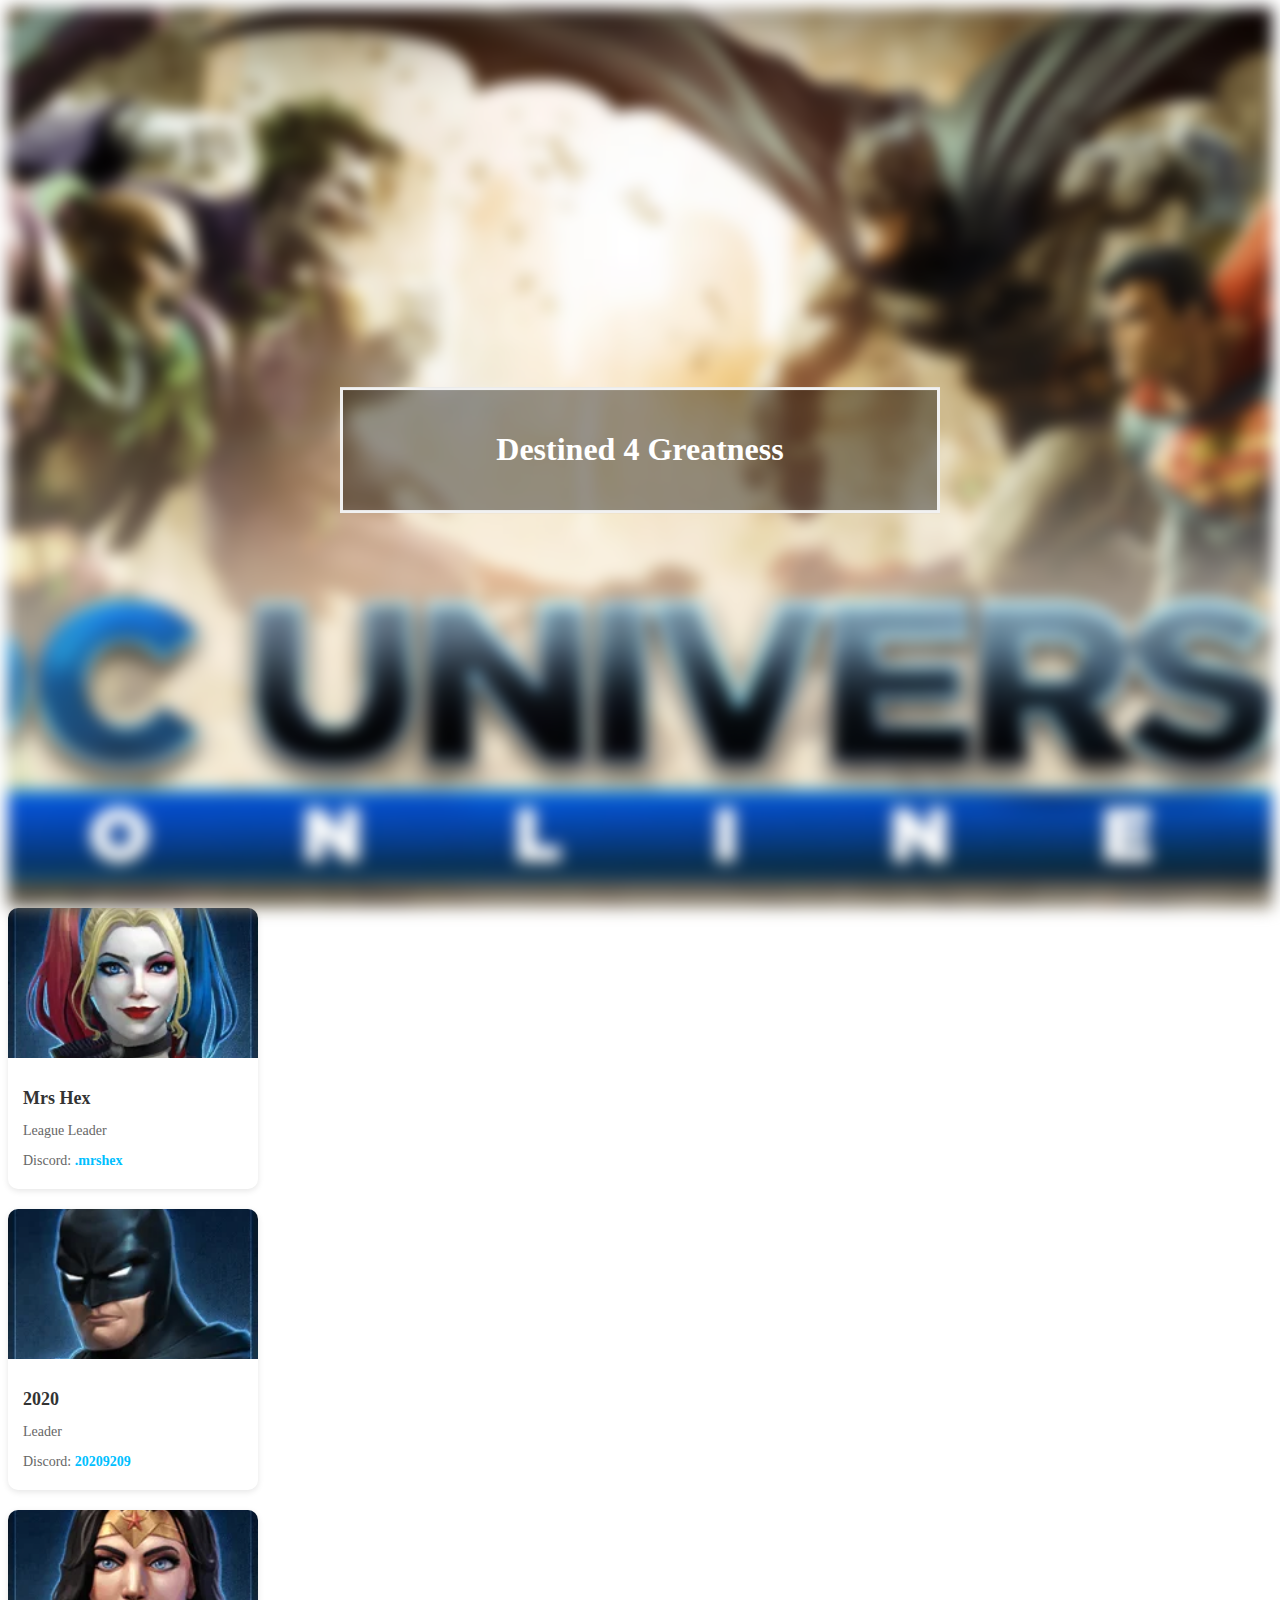
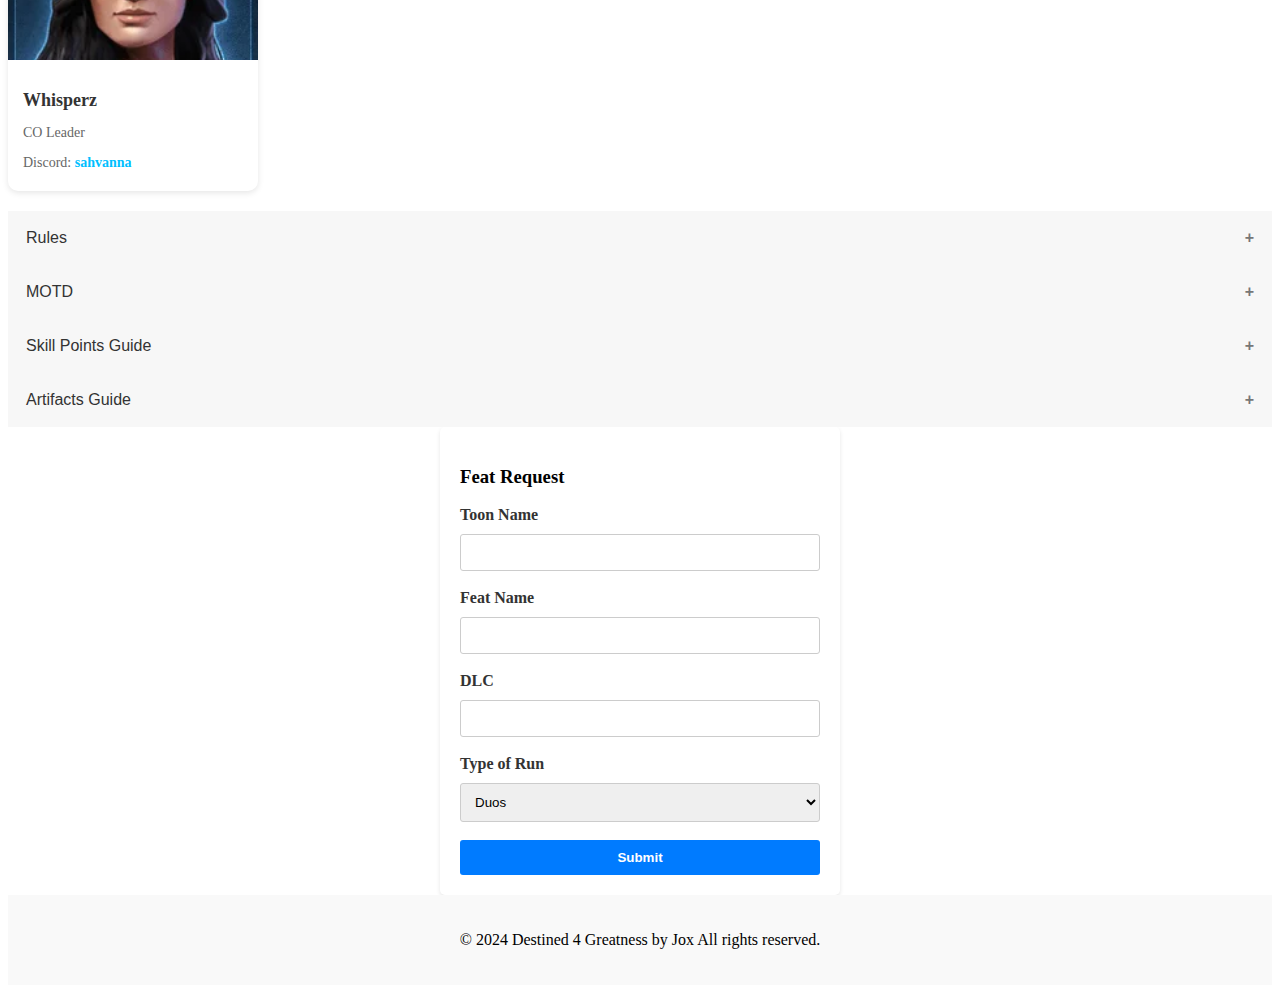
==== index.html @ 73f13225 "rules, leaders" ====
<!DOCTYPE html>
<html>
<head>
    <title>D4G</title>
    <meta charset="UTF-8">
    <meta name="viewport" content="width=device-width, initial-scale=1">
    <link rel="stylesheet" href="index.css">
    <script src="https://code.jquery.com/jquery-3.6.0.min.js"></script>
</head>
<body>
<!-- Destiend 4 Greateness-->
<div class="bg-image"></div>
<div class="bg-text">
  <h1>Destined 4 Greatness</h1>
</div>
<!-- Destiend 4 Greateness-->




<!--Hex Info-->
<div class="contact-card">
  <img src="photos/hex.jpg" alt="hex.jpg">
  <div class="contact-details">
      <h2>Mrs Hex</h2>
      <p>League Leader</p>
      <p>Discord: <span class="discord-username">.mrshex</span></p>
  </div>
</div>
<!--Hex Info end-->

<!--2020 Info-->
<div class="contact-card">
<img src="photos/2020.jpg" alt="2020.jpg">
<div class="contact-details">
    <h2>2020</h2>
    <p>Leader</p>
    <p>Discord: <span class="discord-username">20209209</span></p>
</div>
</div>
<!--2020 Info end-->

<!--WHISPERS Info-->
<div class="contact-card">
  <img src="photos/whispers.jpg" alt="whispers.jpg">
  <div class="contact-details">
      <h2>Whisperz</h2>
      <p>CO Leader</p>
      <p>Discord: <span class="discord-username">sahvanna</span></p>
  </div>
</div>
<!--WHISPERS Info end-->

<div style="clear:both;"></div>








<!-- First Accordion - Rules -->
<button class="accordion">Rules</button>
<div class="panel">
  <ul>Have a mic or be able to hear.</ul>
  <ul>If you are doing league runs, use group, intance or costume chat.</ul>
  <ul>If you want to be part of Elites runs, skills have to be equal or higher than the CR needed for the Episode.</ul>
  <ul>Be respectful to all members regardless of rank.</ul>
  <ul></ul>
</div>
 
<!-- Second Accordion - MOTD -->
<button class="accordion">MOTD</button>
<div class="panel">
  <p>Be active and do 6,000+ Monthly toward prestige /ask league mates 1st B4 LFG</p>
</div>
 
<!-- Third Accordion - Skill Points -->
<button class="accordion">Skill Points Guide</button>
<div class="panel">
  <p>Content for Skill Points goes here...</p>
</div>
 
<!-- Fourth Accordion - Artifacts Guide -->
<button class="accordion">Artifacts Guide</button>
<div class="panel">
  <p>Content for Artifacts Guide goes here...</p>
</div>
<script>
// JavaScript code to toggle the accordion
var accordions = document.getElementsByClassName("accordion");
for (var i = 0; i < accordions.length; i++) {
  accordions[i].addEventListener("click", function() {
    this.classList.toggle("active");
    var panel = this.nextElementSibling;
    if (panel.style.display === "block") {
      panel.style.display = "none";


    } else {
      panel.style.display = "block";
    }
  });
}
</script>

<form id="infoForm">
  <h3>Feat Request</h3>
  <label for="toonName">Toon Name</label>
  <input type="text" id="toonName" name="toonName" required><br><br>

  <label for="featName">Feat Name</label>
  <input type="text" id="featName" name="featName" required><br><br>

  <label for="dlc">DLC</label>
  <input type="text" id="dlc" name="dlc" required><br><br>

  <label for="webhook">Type of Run</label>
  <select id="webhook" name="webhook" required>
      <option value="duos">Duos </option>
      <option value="alert">Alert</option>
      <option value="raid">Raid</option>
      <option value="openWorld">Open World</option>
  </select><br><br>
  <input type="submit" value="Submit">
</form>

<script>
  $(document).ready(function() {
      $("#infoForm").submit(function(event) {
          event.preventDefault();

          const toonName = $("#toonName").val();
          const featName = $("#featName").val();
          const dlc = $("#dlc").val();
          const webhook = $("#webhook").val();
          const webhookUrl = getWebhookUrl(webhook);

          const data = {
              "content": `**Toon Name:** ${toonName}\n **Feat Name:** ${featName}\n **DLC:** ${dlc}\n **Type of Run:** ${webhook}`
          };
          $.ajax({
              type: "POST",
              url: webhookUrl,
              data: JSON.stringify(data),
              contentType: "application/json",
              success: function() {
                  alert("Information submitted successfully!");
                  // Clear the form after submission
                  $("#infoForm")[0].reset();
              },
              error: function() {
                  alert("Failed to submit information. Please try again later.");
              }
          });
      });
      function getWebhookUrl(webhook) {
          const webhookUrls = {
              "duos": "https://discord.com/api/webhooks/1196641322262597692/4K6cnvPWakAyzumUgOi59DWbzxgHYASntOgnONp2emNXMgy9MyiIGLNNEIZ9coCWsAzE",
              "alert": "https://discord.com/api/webhooks/1196641795954704394/KU97LPKFyKlLyi-C4MpfOs1kRFICMRMA38AwqBhY4oN_e8OSuvOIdcsnkBGYnxGlP3yQ",
              "raid": "https://discord.com/api/webhooks/1196641881577226310/1C3qr9o3NFHdDPXSE0KEmlYPc9v3lyy9NUdyIr1yBTtnmeYd-nwaRSGCJR6AT7xrqmkb",
              "openWorld": "https://discord.com/api/webhooks/1196641979669426236/d7G19btJuQG4ldiO2K5ANtKG7zBBkhygnBzZ8nmWoxXrzJ6ZhlRfdVKKel23bdq_QOFL",
          };
          return webhookUrls[webhook];
      }
  });
</script>

<!-- Footer-->
<div class="footer">
  <p>&copy; 2024 Destined 4 Greatness  by Jox All rights reserved.</p>
</div>
<!-- Footer-->
</body>
</html>


<!--Notes
fix background pic fro smaller devices
fix the contact cards and make them smaller for a better look-->
---- index.css ----
.contact-card {
  width: 100%;
  max-width: 250px;
  height: auto;
  background-color: #ffffff;
  border-radius: 10px;
  box-shadow: 0px 2px 6px rgba(0, 0, 0, 0.1);
  margin-bottom: 20px;
  display: flex;
  flex-direction: column;
}

.contact-card img {
  width: 100%;
  height: 150px;
  object-fit: cover;
  border-top-left-radius: 10px;
  border-top-right-radius: 10px;
}

.contact-details {
  padding: 15px;
}

.contact-details h2 {
  font-size: 18px;
  color: #333;
  margin-bottom: 10px;
}

.contact-details p {
  font-size: 14px;
  color: #666;
  margin-bottom: 5px;
}

.contact-details .discord-username {
  font-weight: bold;
  color: #333;
}

.contact-details .discord-username {
  font-weight: bold;
  color: #00bfff;
}


  
/*  D4G */
body, html {
  height: 100%;
}

* {
  box-sizing: border-box;
}

.bg-image {
  /* The image used */
  background-image: url("photos/dcuo.jpg");

  /* Add the blur effect */
  filter: blur(8px);
  -webkit-filter: blur(8px);

  /* Full height */
  height: 100vh;

  /* Center and scale the image nicely */
  background-position: center;
  background-repeat: no-repeat;
  background-size: cover;
}

/* Position text in the middle of the page/image */
.bg-text {
  background-color: rgba(0, 0, 0, 0.4); /* Black w/opacity/see-through */
  color: white;
  font-weight: bold;
  border: 3px solid #f1f1f1;
  position: absolute;
  top: 50%;
  left: 50%;
  transform: translate(-50%, -50%);
  z-index: 2;
  width: 80%;
  max-width: 600px; /* Adjust the maximum width as needed */
  padding: 20px;
  text-align: center;
}
/*  D4G  END*/


/* Style the accordion container */
.accordion {
  background-color: #f7f7f7;
  color: #333;
  cursor: pointer;
  padding: 18px;
  width: 100%;
  border: none;
  text-align: left;
  outline: none;
  font-size: 16px;
  transition: 0.4s;
}
 
/* Style the accordion content */
.panel {
  padding: 0 18px;
  display: none;
  background-color: white;
  overflow: hidden;
}
 
/* Change the color of the accordion when it is active/open */
.active {
  background-color: #ddd;
}
 
/* Add a "caret" icon for the accordion */
.accordion::after {
  content: '\002B';
  color: #777;
  font-weight: bold;
  float: right;
  margin-left: 5px;
}
 
/* Rotate the "caret" icon when the accordion is active/open */
.active::after {
  content: "\2212";
}




/* Footer styles */
.footer {
  background-color: #f9f9f9;
  padding: 20px;
  text-align: center;
}

/* Center the form */
form {
  max-width: 400px;
  margin: 0 auto;
  padding: 20px;
  background-color: #fff;
  border-radius: 5px;
  box-shadow: 0 2px 4px rgba(0, 0, 0, 0.1);
}

/* Style form labels */
label {
  display: block;
  margin-bottom: 10px;
  font-weight: bold;
  color: #333;
}

/* Style form inputs */
input[type="text"],
input[type="email"],
select {
  width: 100%;
  padding: 10px;
  border: 1px solid #ccc;
  border-radius: 3px;
  transition: border-color 0.3s ease-in-out;
}

input[type="text"]:focus,
input[type="email"]:focus,
select:focus {
  border-color: #007bff;
}

/* Style form submit button */
input[type="submit"] {
  width: 100%;
  padding: 10px;
  background-color: #007bff;
  border: none;
  border-radius: 3px;
  color: #fff;
  font-weight: bold;
  cursor: pointer;
  transition: background-color 0.3s ease-in-out;
}

input[type="submit"]:hover {
  background-color: #0056b3;
}

/* CSS for desktop screens */
@media screen and (min-width: 992px) {
  /* CSS styles for desktop screens */
}

/* CSS for tablet screens */
@media screen and (min-width: 768px) and (max-width: 991px) {
  /* CSS styles for tablet screens */
}

/* CSS for mobile screens */
@media screen and (max-width: 767px) {
  /* CSS styles for mobile screens */
}
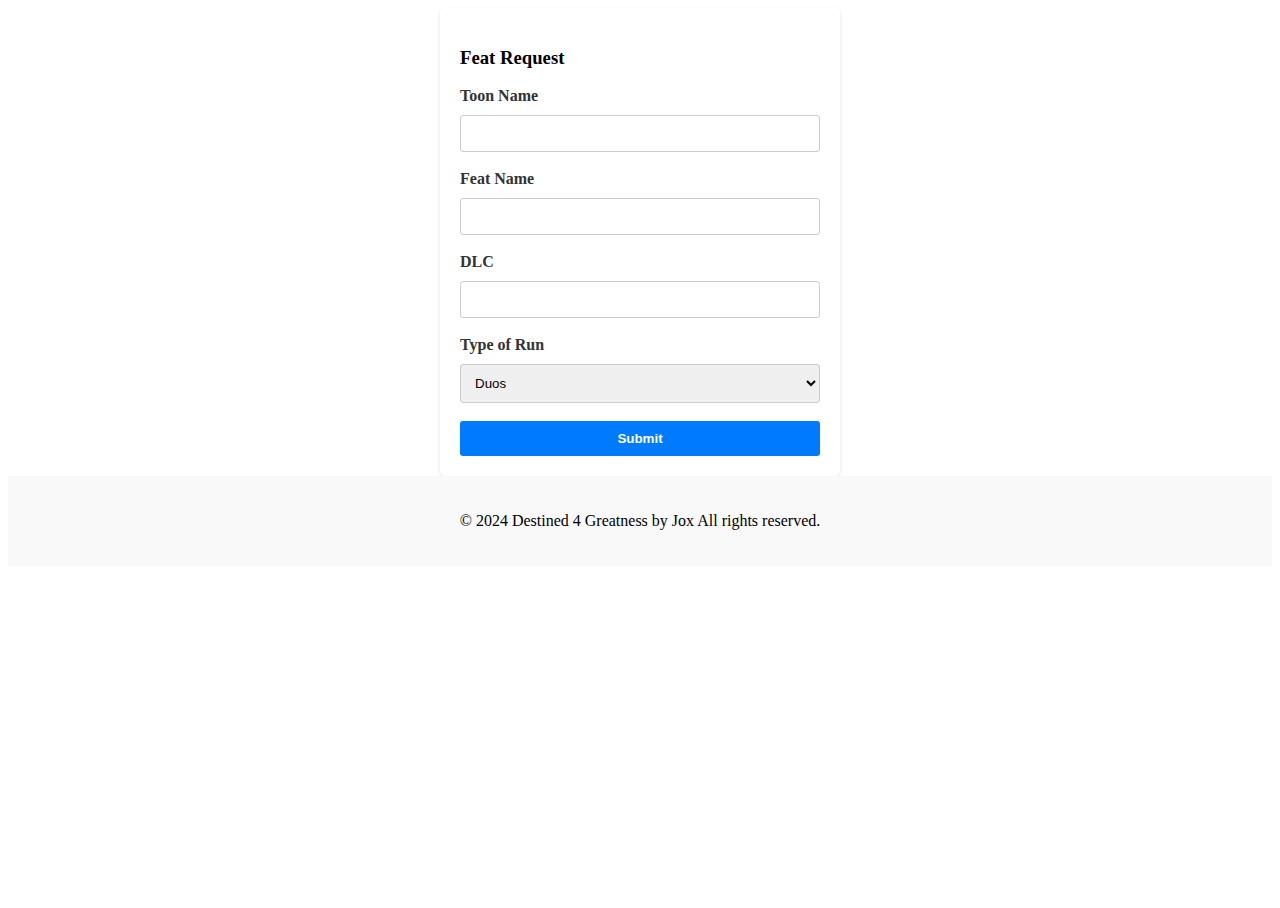
==== commit 44602f1b: "i own it" ====
--- a/index.html
+++ b/index.html
@@ -1,109 +1,14 @@
 <!DOCTYPE html>
 <html>
 <head>
-    <title>D4G</title>
+    <title></title>
     <meta charset="UTF-8">
     <meta name="viewport" content="width=device-width, initial-scale=1">
     <link rel="stylesheet" href="index.css">
     <script src="https://code.jquery.com/jquery-3.6.0.min.js"></script>
 </head>
 <body>
-<!-- Destiend 4 Greateness-->
-<div class="bg-image"></div>
-<div class="bg-text">
-  <h1>Destined 4 Greatness</h1>
-</div>
-<!-- Destiend 4 Greateness-->
 
-
-
-
-<!--Hex Info-->
-<div class="contact-card">
-  <img src="photos/hex.jpg" alt="hex.jpg">
-  <div class="contact-details">
-      <h2>Mrs Hex</h2>
-      <p>League Leader</p>
-      <p>Discord: <span class="discord-username">.mrshex</span></p>
-  </div>
-</div>
-<!--Hex Info end-->
-
-<!--2020 Info-->
-<div class="contact-card">
-<img src="photos/2020.jpg" alt="2020.jpg">
-<div class="contact-details">
-    <h2>2020</h2>
-    <p>Leader</p>
-    <p>Discord: <span class="discord-username">20209209</span></p>
-</div>
-</div>
-<!--2020 Info end-->
-
-<!--WHISPERS Info-->
-<div class="contact-card">
-  <img src="photos/whispers.jpg" alt="whispers.jpg">
-  <div class="contact-details">
-      <h2>Whisperz</h2>
-      <p>CO Leader</p>
-      <p>Discord: <span class="discord-username">sahvanna</span></p>
-  </div>
-</div>
-<!--WHISPERS Info end-->
-
-<div style="clear:both;"></div>
-
-
-
-
-
-
-
-
-<!-- First Accordion - Rules -->
-<button class="accordion">Rules</button>
-<div class="panel">
-  <ul>Have a mic or be able to hear.</ul>
-  <ul>If you are doing league runs, use group, intance or costume chat.</ul>
-  <ul>If you want to be part of Elites runs, skills have to be equal or higher than the CR needed for the Episode.</ul>
-  <ul>Be respectful to all members regardless of rank.</ul>
-  <ul></ul>
-</div>
- 
-<!-- Second Accordion - MOTD -->
-<button class="accordion">MOTD</button>
-<div class="panel">
-  <p>Be active and do 6,000+ Monthly toward prestige /ask league mates 1st B4 LFG</p>
-</div>
- 
-<!-- Third Accordion - Skill Points -->
-<button class="accordion">Skill Points Guide</button>
-<div class="panel">
-  <p>Content for Skill Points goes here...</p>
-</div>
- 
-<!-- Fourth Accordion - Artifacts Guide -->
-<button class="accordion">Artifacts Guide</button>
-<div class="panel">
-  <p>Content for Artifacts Guide goes here...</p>
-</div>
-<script>
-// JavaScript code to toggle the accordion
-var accordions = document.getElementsByClassName("accordion");
-for (var i = 0; i < accordions.length; i++) {
-  accordions[i].addEventListener("click", function() {
-    this.classList.toggle("active");
-    var panel = this.nextElementSibling;
-    if (panel.style.display === "block") {
-      panel.style.display = "none";
-
-
-    } else {
-      panel.style.display = "block";
-    }
-  });
-}
-</script>
 
 <form id="infoForm">
   <h3>Feat Request</h3>
--- a/index.css
+++ b/index.css
@@ -9,7 +9,7 @@
   display: flex;
   flex-direction: column;
 }
-
+ 
 .contact-card img {
   width: 100%;
   height: 150px;
@@ -17,64 +17,53 @@
   border-top-left-radius: 10px;
   border-top-right-radius: 10px;
 }
-
+ 
 .contact-details {
   padding: 15px;
 }
-
+ 
 .contact-details h2 {
   font-size: 18px;
   color: #333;
   margin-bottom: 10px;
 }
-
+ 
 .contact-details p {
   font-size: 14px;
   color: #666;
   margin-bottom: 5px;
 }
-
+ 
 .contact-details .discord-username {
   font-weight: bold;
   color: #333;
 }
-
+ 
 .contact-details .discord-username {
-  font-weight: bold;
   color: #00bfff;
 }
-
-
-  
-/*  D4G */
+ 
+/* D4G */
 body, html {
   height: 100%;
 }
-
+ 
 * {
   box-sizing: border-box;
 }
-
+ 
 .bg-image {
-  /* The image used */
   background-image: url("photos/dcuo.jpg");
-
-  /* Add the blur effect */
   filter: blur(8px);
   -webkit-filter: blur(8px);
-
-  /* Full height */
   height: 100vh;
-
-  /* Center and scale the image nicely */
   background-position: center;
   background-repeat: no-repeat;
   background-size: cover;
 }
-
-/* Position text in the middle of the page/image */
+ 
 .bg-text {
-  background-color: rgba(0, 0, 0, 0.4); /* Black w/opacity/see-through */
+  background-color: rgba(0, 0, 0, 0.4);
   color: white;
   font-weight: bold;
   border: 3px solid #f1f1f1;
@@ -84,13 +73,11 @@
   transform: translate(-50%, -50%);
   z-index: 2;
   width: 80%;
-  max-width: 600px; /* Adjust the maximum width as needed */
+  max-width: 600px;
   padding: 20px;
   text-align: center;
 }
-/*  D4G  END*/
-
-
+ 
 /* Style the accordion container */
 .accordion {
   background-color: #f7f7f7;
@@ -131,17 +118,14 @@
 .active::after {
   content: "\2212";
 }
-
-
-
-
+ 
 /* Footer styles */
 .footer {
   background-color: #f9f9f9;
   padding: 20px;
   text-align: center;
 }
-
+ 
 /* Center the form */
 form {
   max-width: 400px;
@@ -151,7 +135,7 @@
   border-radius: 5px;
   box-shadow: 0 2px 4px rgba(0, 0, 0, 0.1);
 }
-
+ 
 /* Style form labels */
 label {
   display: block;
@@ -159,7 +143,7 @@
   font-weight: bold;
   color: #333;
 }
-
+ 
 /* Style form inputs */
 input[type="text"],
 input[type="email"],
@@ -170,14 +154,13 @@
   border-radius: 3px;
   transition: border-color 0.3s ease-in-out;
 }
-
+ 
 input[type="text"]:focus,
 input[type="email"]:focus,
 select:focus {
   border-color: #007bff;
 }
 
-/* Style form submit button */
 input[type="submit"] {
   width: 100%;
   padding: 10px;
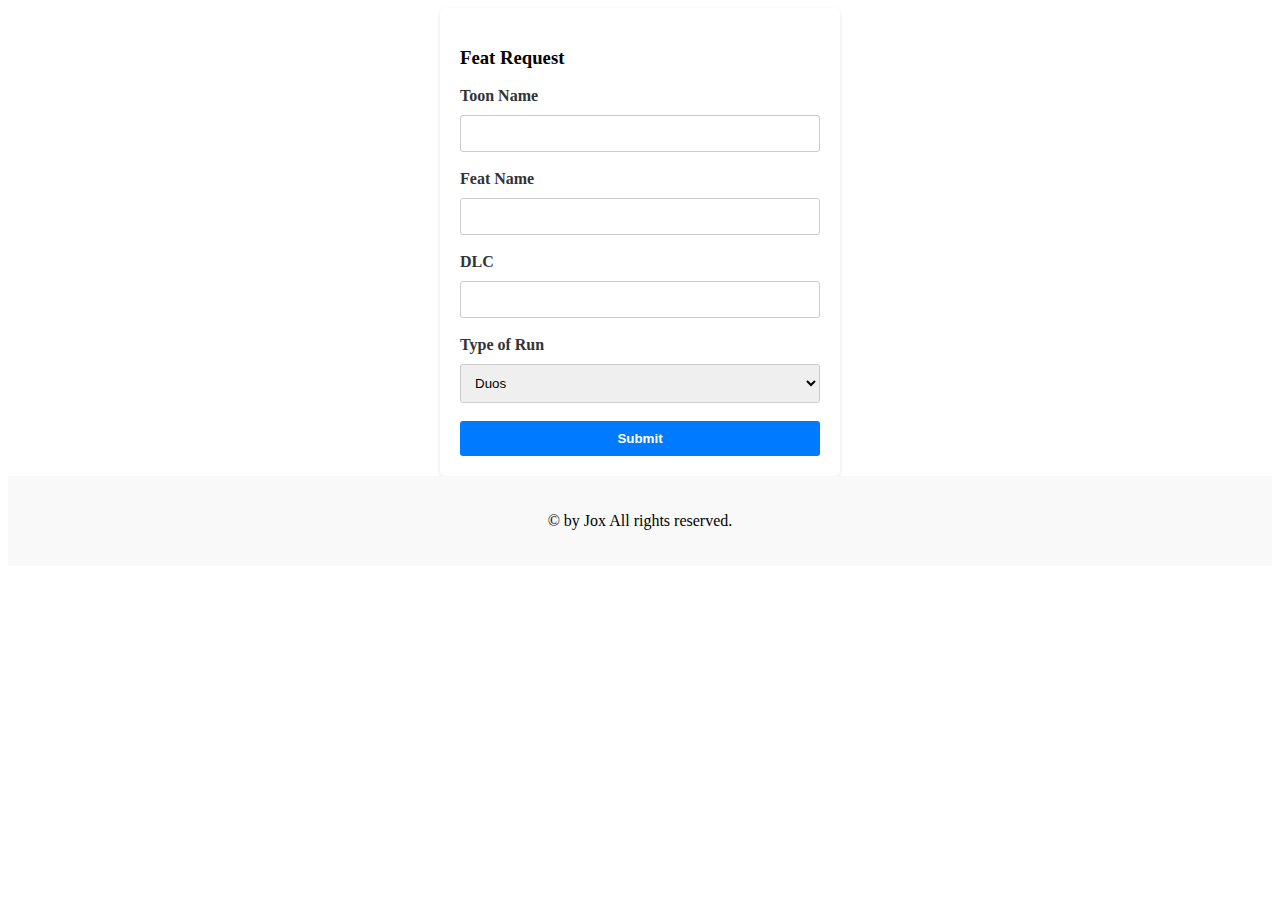
==== commit c61c4e20: "jox" ====
--- a/index.html
+++ b/index.html
@@ -31,6 +31,8 @@
   <input type="submit" value="Submit">
 </form>
 
+
+<!--
 <script>
   $(document).ready(function() {
       $("#infoForm").submit(function(event) {
@@ -72,15 +74,10 @@
   });
 </script>
 
-<!-- Footer-->
+-->
 <div class="footer">
-  <p>&copy; 2024 Destined 4 Greatness  by Jox All rights reserved.</p>
+  <p>&copy; by Jox All rights reserved.</p>
 </div>
 <!-- Footer-->
 </body>
 </html>
-
-
-<!--Notes
-fix background pic fro smaller devices
-fix the contact cards and make them smaller for a better look-->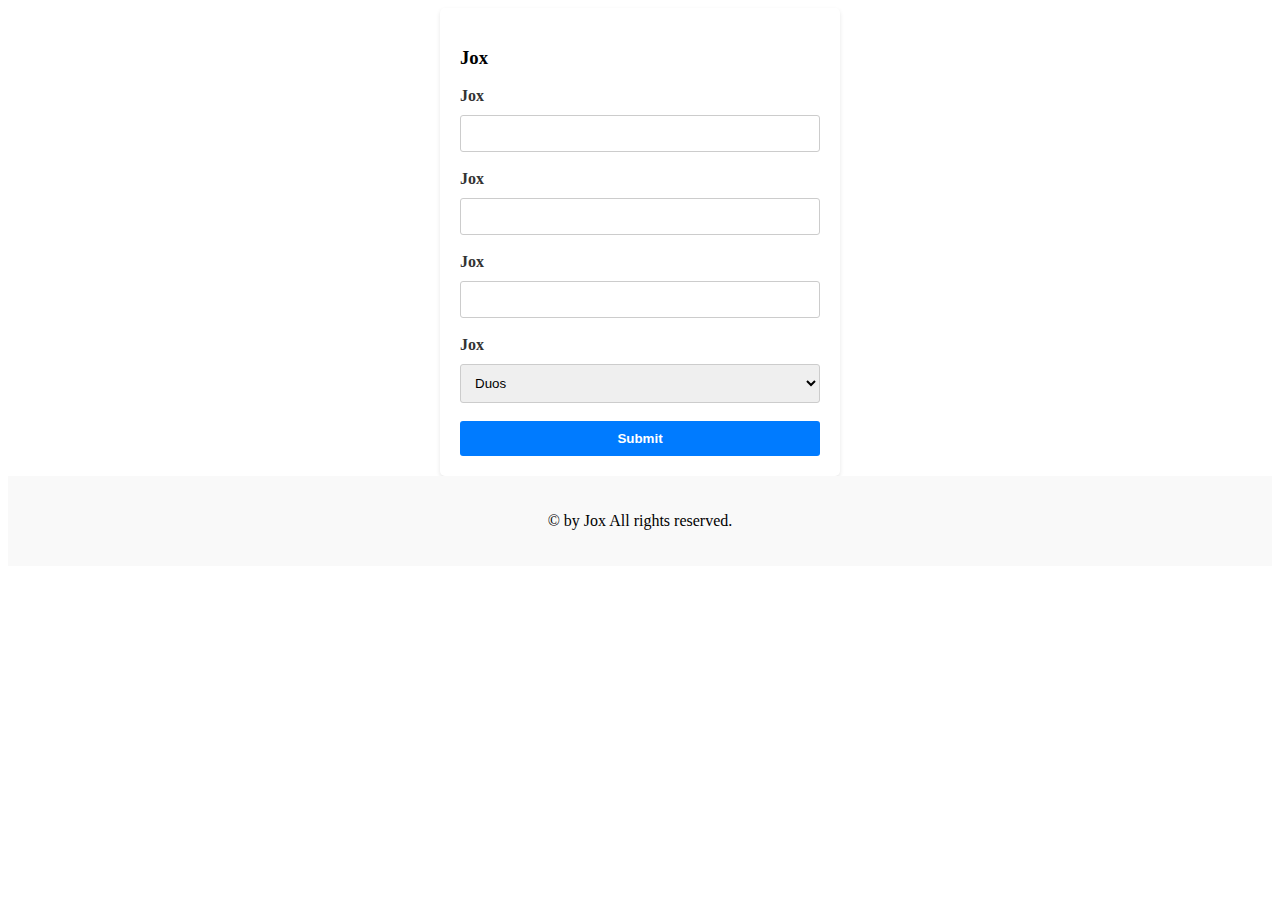
==== commit 575fb25e: "Jox" ====
--- a/index.html
+++ b/index.html
@@ -1,7 +1,7 @@
 <!DOCTYPE html>
-<html>
+<html oncontextmenu="return false" onclick="return false">
 <head>
-    <title></title>
+    <title>Jox</title>
     <meta charset="UTF-8">
     <meta name="viewport" content="width=device-width, initial-scale=1">
     <link rel="stylesheet" href="index.css">
@@ -11,17 +11,17 @@
 
 
 <form id="infoForm">
-  <h3>Feat Request</h3>
-  <label for="toonName">Toon Name</label>
+  <h3>Jox</h3>
+  <label for="toonName">Jox</label>
   <input type="text" id="toonName" name="toonName" required><br><br>
 
-  <label for="featName">Feat Name</label>
+  <label for="featName">Jox</label>
   <input type="text" id="featName" name="featName" required><br><br>
 
-  <label for="dlc">DLC</label>
+  <label for="dlc">Jox</label>
   <input type="text" id="dlc" name="dlc" required><br><br>
 
-  <label for="webhook">Type of Run</label>
+  <label for="webhook">Jox</label>
   <select id="webhook" name="webhook" required>
       <option value="duos">Duos </option>
       <option value="alert">Alert</option>
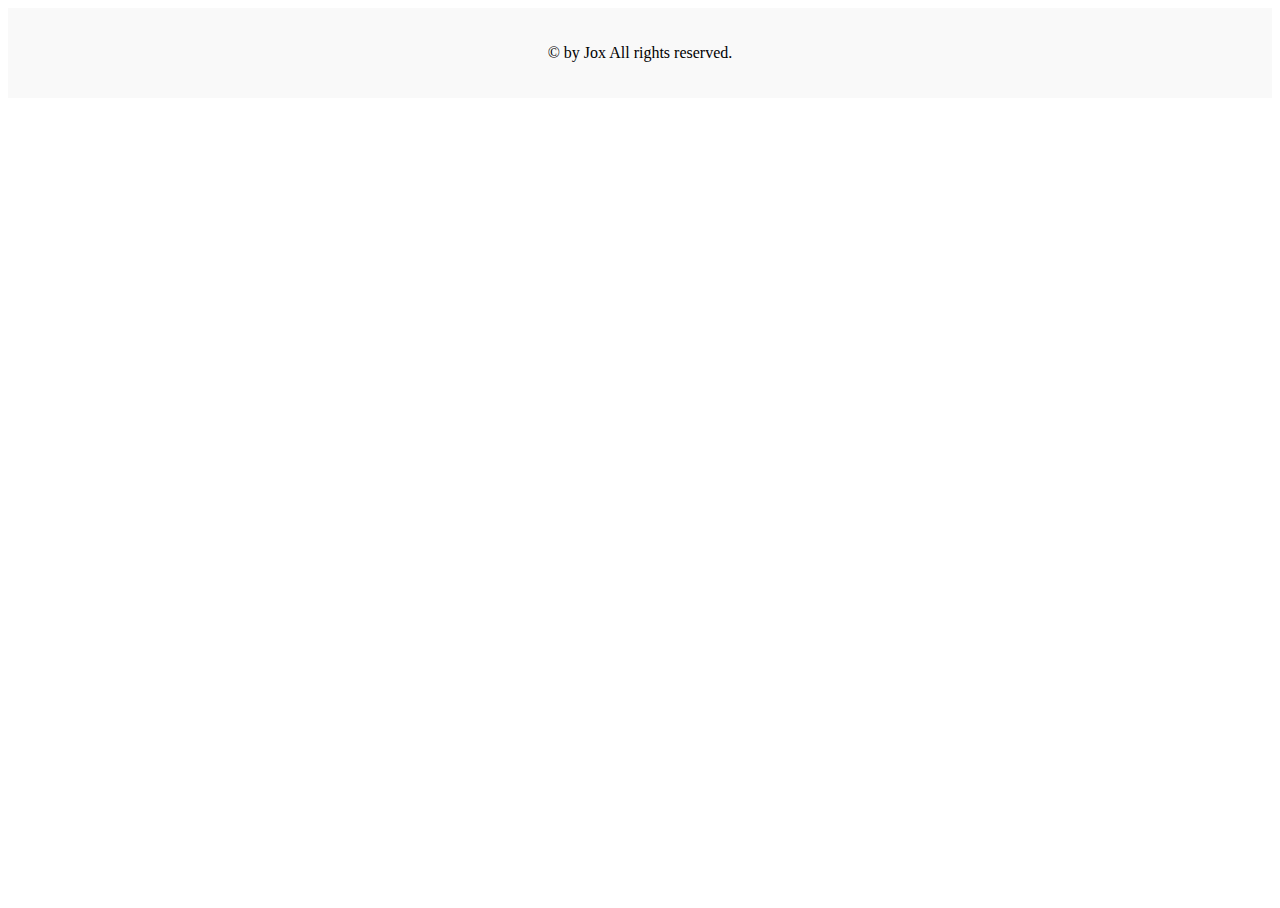
==== commit c228c0a5: "jox" ====
--- a/index.html
+++ b/index.html
@@ -9,7 +9,7 @@
 </head>
 <body>
 
-
+<!--
 <form id="infoForm">
   <h3>Jox</h3>
   <label for="toonName">Jox</label>
@@ -32,7 +32,7 @@
 </form>
 
 
-<!--
+
 <script>
   $(document).ready(function() {
       $("#infoForm").submit(function(event) {
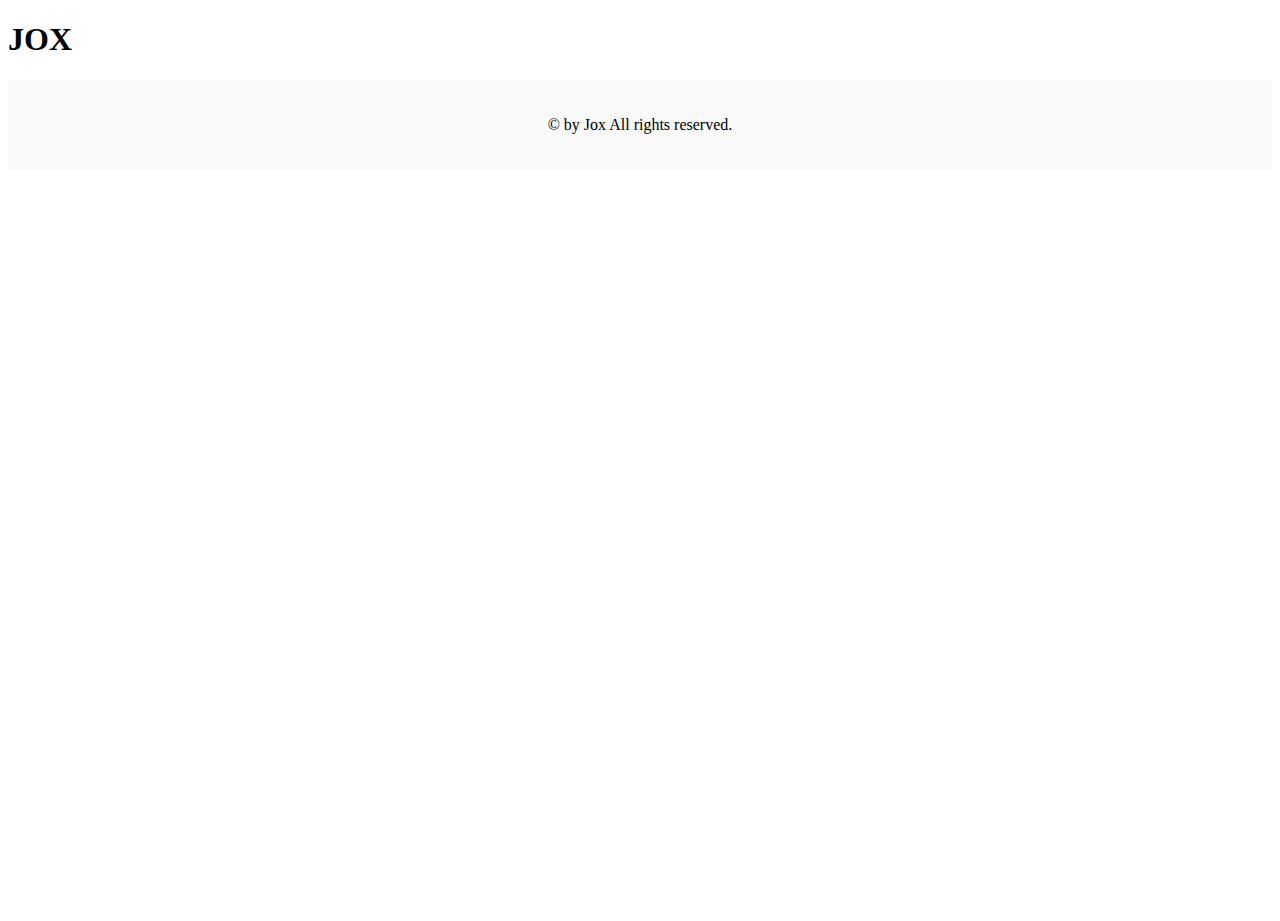
==== commit 254f9632: "jox" ====
--- a/index.html
+++ b/index.html
@@ -8,7 +8,7 @@
     <script src="https://code.jquery.com/jquery-3.6.0.min.js"></script>
 </head>
 <body>
-
+<h1>JOX</h1>
 <!--
 <form id="infoForm">
   <h3>Jox</h3>
